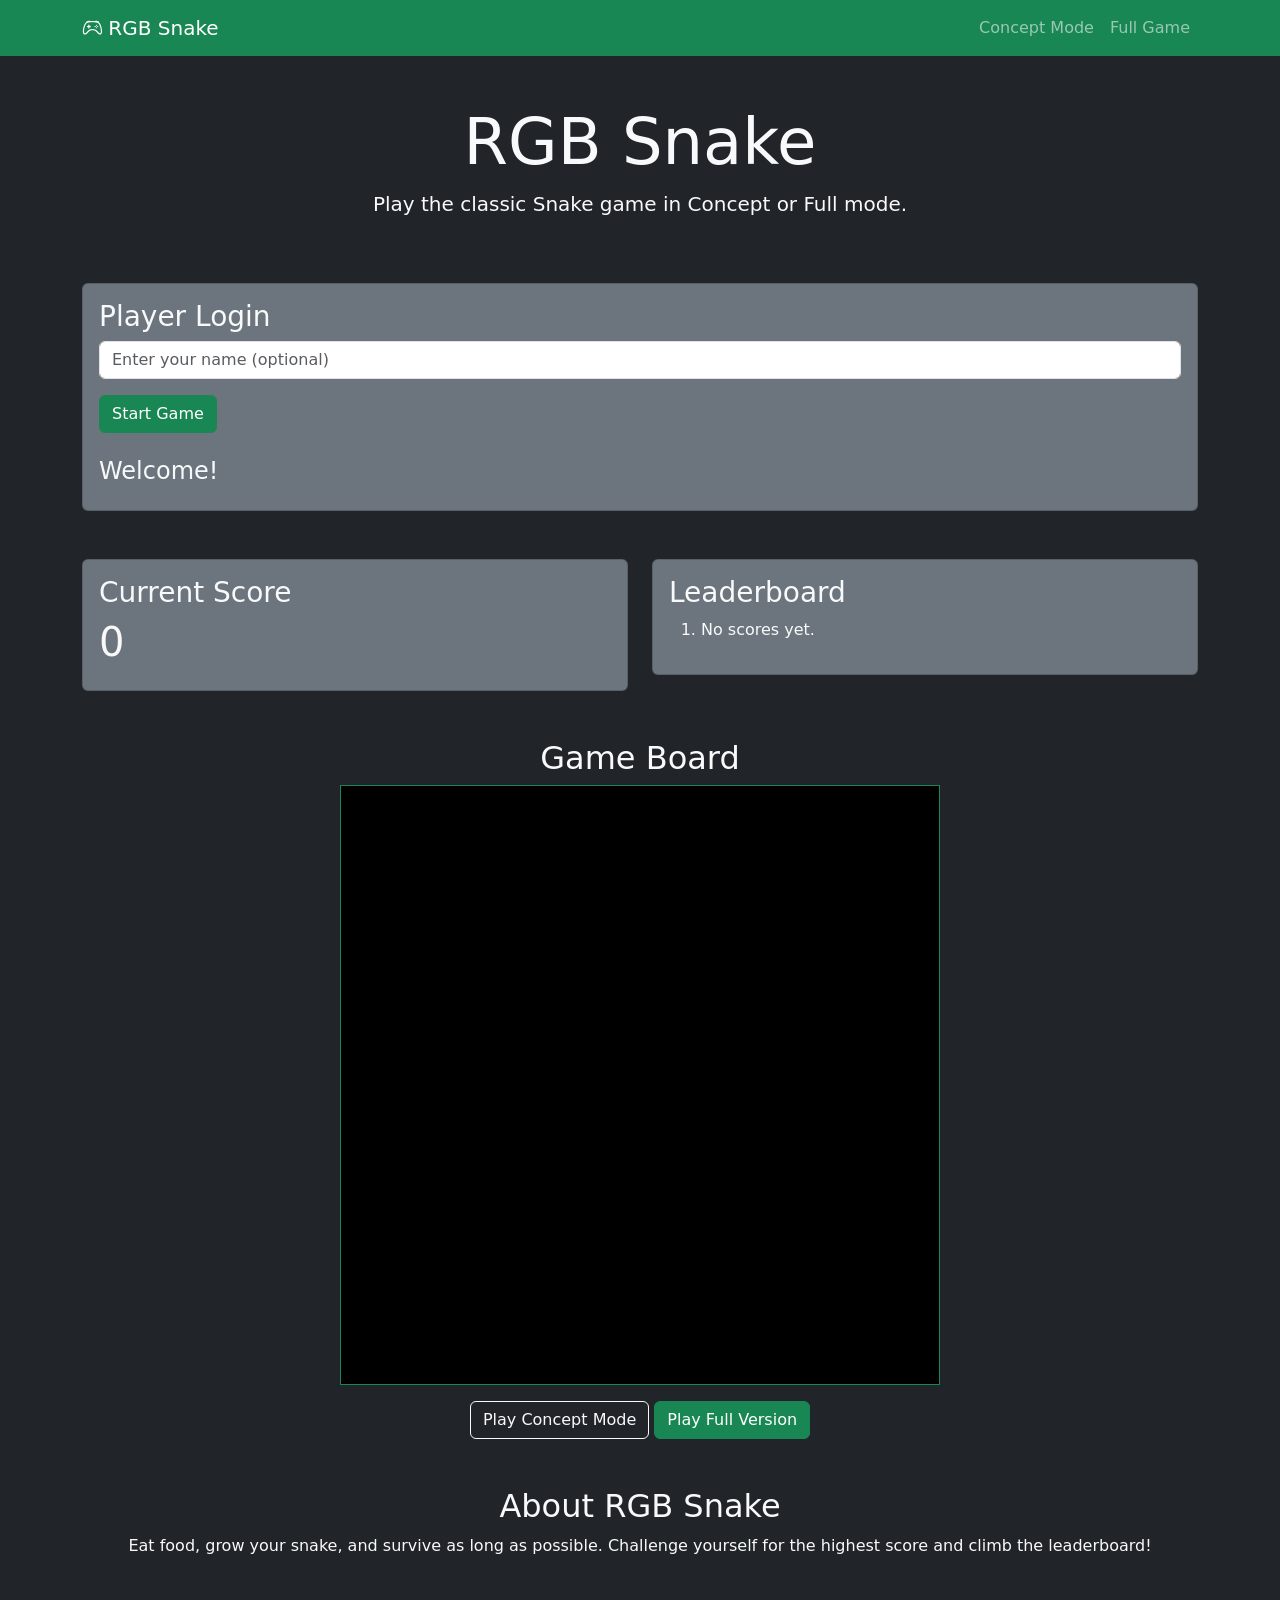
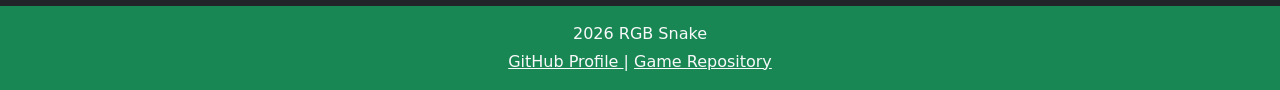
==== index.html @ fd175077 "Add files via upload" ====
<!DOCTYPE html>
<html lang="en">
<head>
    <meta charset="UTF-8">
    <meta name="viewport" content="width=device-width, initial-scale=1.0">
    <title>RGB Snake</title>

    <!-- Bootstrap CSS -->
    <link href="https://cdn.jsdelivr.net/npm/bootstrap@5.3.3/dist/css/bootstrap.min.css" rel="stylesheet">

    <!-- Bootstrap Icons -->
    <link rel="stylesheet"
        href="https://cdn.jsdelivr.net/npm/bootstrap-icons@1.11.3/font/bootstrap-icons.min.css">

    <!-- jQuery -->
    <script src="https://code.jquery.com/jquery-3.7.1.min.js"></script>

    <!-- Custom CSS -->
    <link rel="stylesheet" href="assets/css/style.css">
</head>

<body class="bg-dark text-light">

    <!-- ================= NAVBAR ================= -->
    <nav class="navbar navbar-expand-lg navbar-dark bg-success">
        <div class="container">

            <a class="navbar-brand" href="index.html">
                <i class="bi bi-controller"></i>
                RGB Snake
            </a>

            <button class="navbar-toggler"
                type="button"
                data-bs-toggle="collapse"
                data-bs-target="#navbar">

                <span class="navbar-toggler-icon"></span>
            </button>

            <div class="collapse navbar-collapse" id="navbar">

                <ul class="navbar-nav ms-auto">

                    <li class="nav-item">
                        <a class="nav-link" href="pages/concept.html">
                            Concept Mode
                        </a>
                    </li>

                    <li class="nav-item">
                        <a class="nav-link" href="pages/full.html">
                            Full Game
                        </a>
                    </li>

                </ul>

            </div>

        </div>
    </nav>

    <!-- ================= HEADER ================= -->

    <header class="container text-center py-5">

        <h1 class="display-3">
            RGB Snake
        </h1>

        <p class="lead">
            Play the classic Snake game in Concept or Full mode.
        </p>

    </header>

    <!-- ================= PLAYER INFO ================= -->

    <section class="container mb-5">

        <div class="card bg-secondary text-light">

            <div class="card-body">

                <h3>Player Login</h3>

                <input
                    type="text"
                    id="username"
                    class="form-control mb-3"
                    placeholder="Enter your name (optional)">

                <button
                    class="btn btn-success"
                    id="startBtn">

                    Start Game

                </button>

                <h4 class="mt-4" id="greeting">
                    Welcome!
                </h4>

            </div>

        </div>

    </section>

    <!-- ================= SCOREBOARD ================= -->

    <section class="container mb-5">

        <div class="row">

            <div class="col-md-6">

                <div class="card bg-secondary text-light">

                    <div class="card-body">

                        <h3>Current Score</h3>

                        <h1 id="score">0</h1>

                    </div>

                </div>

            </div>

            <div class="col-md-6">

                <div class="card bg-secondary text-light">

                    <div class="card-body">

                        <h3>Leaderboard</h3>

                        <ol id="leaderboard">
                            <li>No scores yet.</li>
                        </ol>

                    </div>

                </div>

            </div>

        </div>

    </section>

    <!-- ================= GAME BOARD PREVIEW ================= -->

    <section class="container mb-5 text-center">

        <h2>Game Board</h2>

        <div
            id="gameBoard"
            class="border border-success mx-auto bg-black"
            style="width:600px;height:600px;">

        </div>

        <div class="mt-3">

            <a href="pages/concept.html"
                class="btn btn-outline-light">

                Play Concept Mode

            </a>

            <a href="pages/full.html"
                class="btn btn-success">

                Play Full Version

            </a>

        </div>

    </section>

    <!-- ================= ABOUT ================= -->

    <section class="container mb-5 text-center">

        <h2>About RGB Snake</h2>

        <p>
            Eat food, grow your snake, and survive as long as possible.
            Challenge yourself for the highest score and climb the leaderboard!
        </p>

    </section>

    <!-- ================= MODAL ================= -->

    <div
        class="modal fade"
        id="instructionsModal"
        tabindex="-1">

        <div class="modal-dialog">

            <div class="modal-content">

                <div class="modal-header">

                    <h5 class="modal-title">
                        How to Play
                    </h5>

                    <button
                        class="btn-close"
                        data-bs-dismiss="modal">

                    </button>

                </div>

                <div class="modal-body">

                    <ul>
                        <li>Use the arrow keys to move.</li>
                        <li>Eat food to grow.</li>
                        <li>Don't hit the walls.</li>
                        <li>Don't hit yourself.</li>
                    </ul>

                </div>

                <div class="modal-footer">

                    <button
                        class="btn btn-success"
                        data-bs-dismiss="modal">

                        Let's Play

                    </button>

                </div>

            </div>

        </div>

    </div>

    <!-- ================= FOOTER ================= -->

    <footer class="bg-success text-center py-3 mt-5">

        <p class="mb-1">
            2026 RGB Snake
        </p>

        <a
            href="https://github.com/YOURUSERNAME"
            class="text-light">

            GitHub Profile

        </a>

        |

        <a
            href="https://github.com/YOURUSERNAME/YOURREPO"
            class="text-light">

            Game Repository

        </a>

    </footer>

    <!-- Bootstrap JS -->
    <script src="https://cdn.jsdelivr.net/npm/bootstrap@5.3.3/dist/js/bootstrap.bundle.min.js"></script>

    <!-- Game JS -->
    <script src="assets/js/game.js"></script>

</body>
</html>
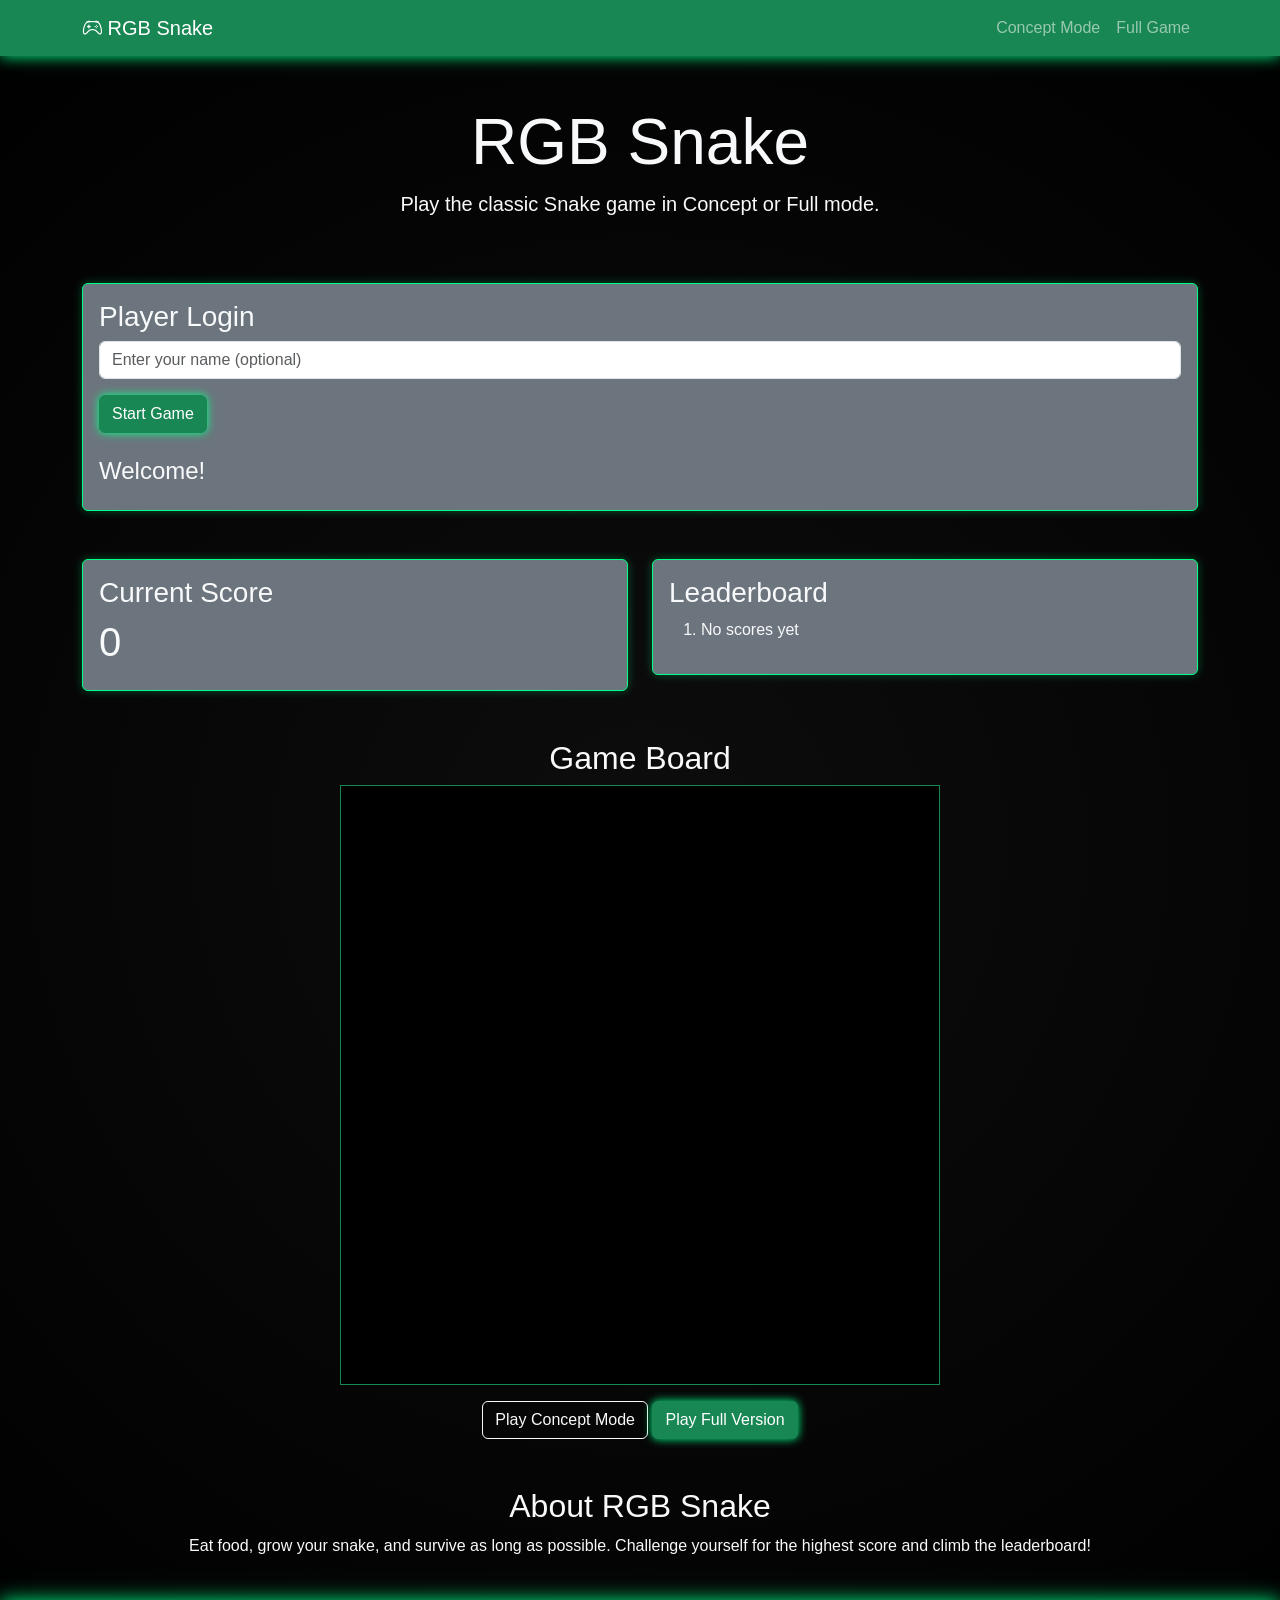
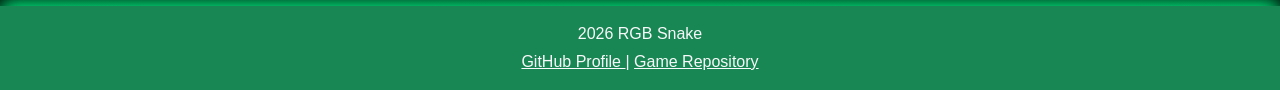
==== commit 715dbe40: "Fix HTML encoding issues in index.html" ====
--- a/index.html
+++ b/index.html
@@ -262,7 +262,7 @@
         </p>
 
         <a
-            href="https://github.com/YOURUSERNAME"
+            href="https://github.com/silver-ruins"
             class="text-light">
 
             GitHub Profile
@@ -272,7 +272,7 @@
         |
 
         <a
-            href="https://github.com/YOURUSERNAME/YOURREPO"
+            href="https://github.com/silver-ruins/"
             class="text-light">
 
             Game Repository
@@ -288,4 +288,4 @@
     <script src="assets/js/game.js"></script>
 
 </body>
-</html>+</html>
--- a/assets/css/style.css
+++ b/assets/css/style.css
@@ -0,0 +1,66 @@
+/* =========================
+   RGB Snake - Style Sheet
+   ========================= */
+
+body {
+    background: radial-gradient(circle at center, #0d0d0d, #000000);
+    font-family: Arial, Helvetica, sans-serif;
+}
+
+/* Navbar glow */
+.navbar {
+    box-shadow: 0 0 15px #00ff88;
+}
+
+/* Game canvas glow */
+canvas {
+    display: block;
+    margin: auto;
+
+    /* RGB neon glow effect */
+    box-shadow:
+        0 0 10px red,
+        0 0 20px lime,
+        0 0 30px blue;
+
+    border-radius: 10px;
+
+    animation: pulseGlow 2s infinite alternate;
+}
+
+/* Animated glow pulse */
+@keyframes pulseGlow {
+    0% {
+        box-shadow:
+            0 0 8px red,
+            0 0 15px lime,
+            0 0 25px blue;
+    }
+
+    100% {
+        box-shadow:
+            0 0 18px red,
+            0 0 30px lime,
+            0 0 45px blue;
+    }
+}
+
+/* Cards */
+.card {
+    border: 1px solid #00ff88;
+    box-shadow: 0 0 10px rgba(0, 255, 136, 0.3);
+}
+
+/* Buttons hover glow */
+.btn-success {
+    box-shadow: 0 0 10px #00ff88;
+}
+
+.btn-success:hover {
+    box-shadow: 0 0 20px #00ff88;
+}
+
+/* Footer glow */
+footer {
+    box-shadow: 0 -5px 20px #00ff88;
+}
